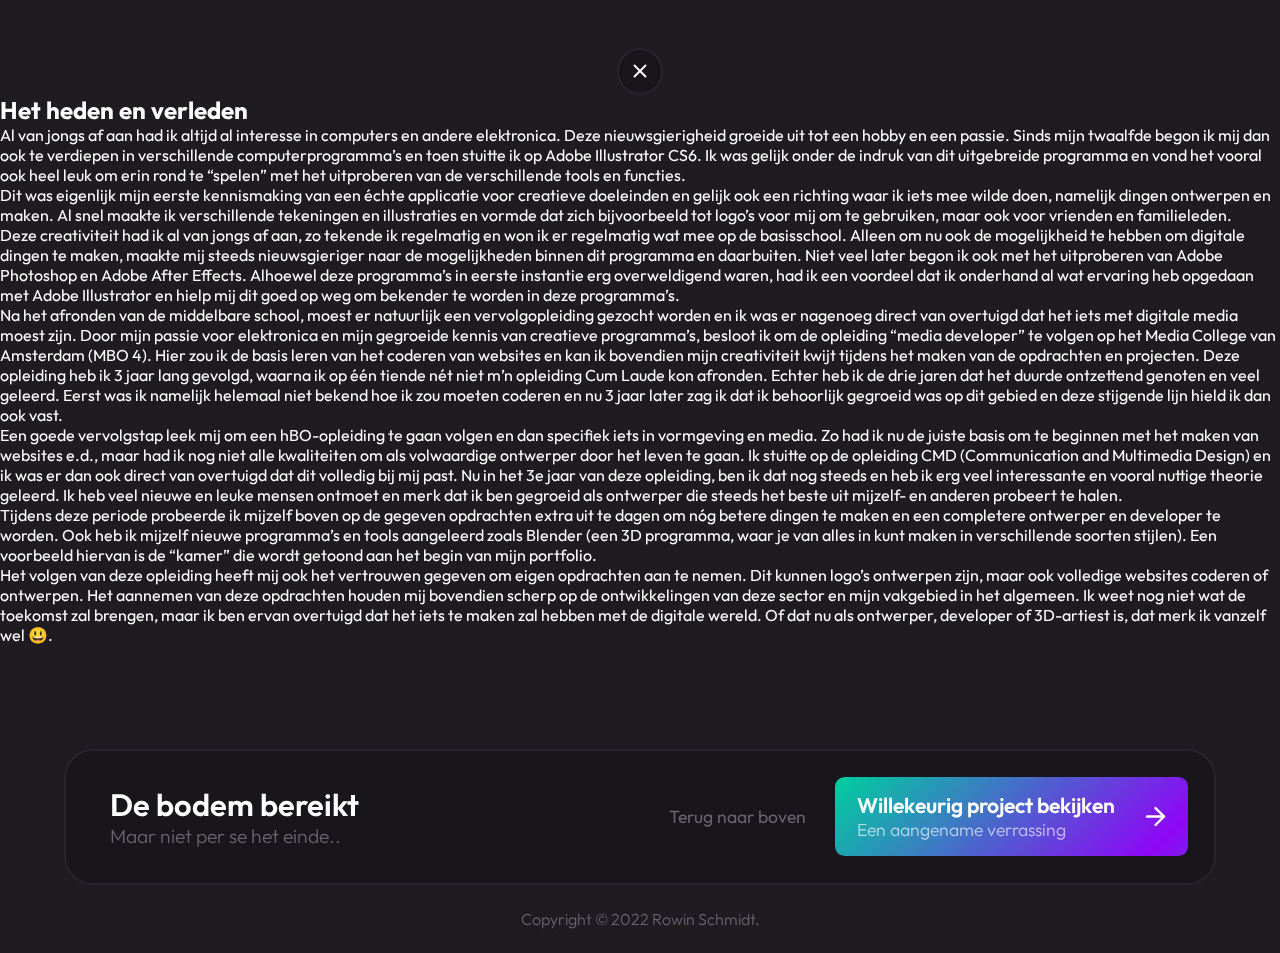
==== het-heden-en-verleden.html @ 5ae5da71 "Add files via upload" ====
<!doctype html>
<html lang="nl">
<head>
	<meta charset="UTF-8">
	<meta name="author" content="Rowin Schmidt">
	<meta name="description" content="Welkom op mijn portfolio! Ik ben Rowin Schmidt, een designer, developer en creatieve geest uit Amsterdam. Ik houd mij bezig met front-end development van websites en (web) apps, met het designen van UI / UX en met het maken van 3D animaties en renders.">
    <meta name="viewport" content="width=device-width, initial-scale=1, maximum-scale=1, user-scalable=no">
	<title>Het heden en verleden - Rowin Schmidt</title>
    <link rel="icon" type="image/png" href="assets/images/branding/Rowin-Schmidt-icon.svg">
    <link rel="preconnect" href="https://fonts.googleapis.com">
    <link rel="preconnect" href="https://fonts.gstatic.com" crossorigin>
    <link href="https://fonts.googleapis.com/css2?family=Outfit:wght@300;400;500;600;700&display=swap" rel="stylesheet">
    <link href="assets/styles/main.css" rel="stylesheet">
</head>

<body class="content-page">
    <header>
        <button>
            <span>Sluiten</span>
            <svg xmlns="http://www.w3.org/2000/svg" width="24" height="24" viewBox="0 0 24 24" fill="none" stroke="currentColor" stroke-width="2" stroke-linecap="round" stroke-linejoin="round" class="feather feather-x"><line x1="18" y1="6" x2="6" y2="18"></line><line x1="6" y1="6" x2="18" y2="18"></line></svg>
        </button>
    </header>
    
    <main class="about-me">
        <article>
            <h2>Het heden en verleden</h2>
            <p>Al van jongs af aan had ik altijd al interesse in computers en andere elektronica. Deze nieuwsgierigheid groeide uit tot een hobby en een passie. Sinds mijn twaalfde begon ik mij dan ook te verdiepen in verschillende computerprogramma’s en toen stuitte ik op Adobe Illustrator CS6. Ik was gelijk onder de indruk van dit uitgebreide programma en vond het vooral ook heel leuk om erin rond te “spelen” met het uitproberen van de verschillende tools en functies.</p>
            <p>Dit was eigenlijk mijn eerste kennismaking van een échte applicatie voor creatieve doeleinden en gelijk ook een richting waar ik iets mee wilde doen, namelijk dingen ontwerpen en maken. Al snel maakte ik verschillende tekeningen en illustraties en vormde dat zich bijvoorbeeld tot logo’s voor mij om te gebruiken, maar ook voor vrienden en familieleden.</p>
            <p>Deze creativiteit had ik al van jongs af aan, zo tekende ik regelmatig en won ik er regelmatig wat mee op de basisschool. Alleen om nu ook de mogelijkheid te hebben om digitale dingen te maken, maakte mij steeds nieuwsgieriger naar de mogelijkheden binnen dit programma en daarbuiten. Niet veel later begon ik ook met het uitproberen van Adobe Photoshop en Adobe After Effects. Alhoewel deze programma’s in eerste instantie erg overweldigend waren, had ik een voordeel dat ik onderhand al wat ervaring heb opgedaan met Adobe Illustrator en hielp mij dit goed op weg om bekender te worden in deze programma’s. </p>
            <p>Na het afronden van de middelbare school, moest er natuurlijk een vervolgopleiding gezocht worden en ik was er nagenoeg direct van overtuigd dat het iets met digitale media moest zijn. Door mijn passie voor elektronica en mijn gegroeide kennis van creatieve programma’s, besloot ik om de opleiding “media developer” te volgen op het Media College van Amsterdam (MBO 4). Hier zou ik de basis leren van het coderen van websites en kan ik bovendien mijn creativiteit kwijt tijdens het maken van de opdrachten en projecten. Deze opleiding heb ik 3 jaar lang gevolgd, waarna ik op één tiende nét niet m’n opleiding Cum Laude kon afronden. Echter heb ik de drie jaren dat het duurde ontzettend genoten en veel geleerd. Eerst was ik namelijk helemaal niet bekend hoe ik zou moeten coderen en nu 3 jaar later zag ik dat ik behoorlijk gegroeid was op dit gebied en deze stijgende lijn hield ik dan ook vast. </p>
            <p>Een goede vervolgstap leek mij om een hBO-opleiding te gaan volgen en dan specifiek iets in vormgeving en media. Zo had ik nu de juiste basis om te beginnen met het maken van websites e.d., maar had ik nog niet alle kwaliteiten om als volwaardige ontwerper door het leven te gaan. Ik stuitte op de opleiding CMD (Communication and Multimedia Design) en ik was er dan ook direct van overtuigd dat dit volledig bij mij past. Nu in het 3e jaar van deze opleiding, ben ik dat nog steeds en heb ik erg veel interessante en vooral nuttige theorie geleerd. Ik heb veel nieuwe en leuke mensen ontmoet en merk dat ik ben gegroeid als ontwerper die steeds het beste uit mijzelf- en anderen probeert te halen. </p>
            <p>Tijdens deze periode probeerde ik mijzelf boven op de gegeven opdrachten extra uit te dagen om nóg betere dingen te maken en een completere ontwerper en developer te worden. Ook heb ik mijzelf nieuwe programma’s en tools aangeleerd zoals Blender (een 3D programma, waar je van alles in kunt maken in verschillende soorten stijlen). Een voorbeeld hiervan is de “kamer” die wordt getoond aan het begin van mijn portfolio.</p>
            <p>Het volgen van deze opleiding heeft mij ook het vertrouwen gegeven om eigen opdrachten aan te nemen. Dit kunnen logo’s ontwerpen zijn, maar ook volledige websites coderen of ontwerpen. Het aannemen van deze opdrachten houden mij bovendien scherp op de ontwikkelingen van deze sector en mijn vakgebied in het algemeen. Ik weet nog niet wat de toekomst zal brengen, maar ik ben ervan overtuigd dat het iets te maken zal hebben met de digitale wereld. Of dat nu als ontwerper, developer of 3D-artiest is, dat merk ik vanzelf wel 😃.</p>
        </article>
    </main>
    
    <footer>
        <ul>
            <li>
                <h2>De bodem bereikt</h2>
                <p>Maar niet per se het einde..</p>
            </li>
            <li>
                <button>Terug naar boven</button>
            </li>
            <li>
                <a href="#">
                    <ul>
                        <li>
                            <strong>Willekeurig project bekijken</strong>
                            <span>Een aangename verrassing</span>
                        </li>
                        <li>
                            <svg viewBox="0 0 24 24" fill="none" stroke="currentColor" stroke-width="2" stroke-linecap="round" stroke-linejoin="round"><line x1="5" y1="12" x2="19" y2="12"></line> <polyline points="12 5 19 12 12 19"></polyline></svg>
                        </li>
                    </ul>
                </a>
            </li>
        </ul>
        <p>Copyright © 2022 Rowin Schmidt.</p>
    </footer>

    <script src="assets/scripts/main.js"></script>
</body>
</html>
---- assets/styles/main.css ----
/* VARIABLES -------------------------------- */
/* VARIABLES -------------------------------- */
:root {
    /* --font-headings: 'Qatar2022', sans-serif; */
    --font-outfit: 'Outfit', sans-serif;

    --wrapper-width: 1200px;

    --color-white: #FFFFFF;
    --color-black: #000000;

    --color-dark: #0b0b0b;
    --color-darkish: #1E1C21;
    --color-darkish-accent: #382E46;
    --color-darkish-highlight: #27242c;
    --color-darkish-lighter: #68636f;
    --color-darkish-darker: #18151b;

    --color-red: #eb2328;
    --color-purple: #9974d0;
    --color-blue: #34a9e8;

    --color-gradient-primary: #00cf9e;
    --color-gradient-secondary: #8e07f5;

    --color-whatsapp: #25d366;
    --color-linkedin: #0077b5;
    --color-github: #6e5494;

    --color-illustrator: #330000;
    --color-xd: #470137;
    --color-photoshop: #001e36;

}




/* FONTS -------------------------------- */
/* FONTS -------------------------------- */
/* @font-face {
    font-family: 'Qatar2022';
    src: url('../fonts/qatar2022/Qatar2022-Bold.woff2') format('woff2'),
        url('../fonts/qatar2022/Qatar2022-Bold.woff') format('woff');
    font-weight: 600;
    font-style: normal;
    font-display: swap;
}
@font-face {
    font-family: 'Qatar2022';
    src: url('../fonts/qatar2022/Qatar2022-Heavy.woff2') format('woff2'),
        url('../fonts/qatar2022/Qatar2022-Heavy.woff') format('woff');
    font-weight: 900;
    font-style: normal;
    font-display: swap;
} */



/* RESET -------------------------------- */
/* RESET -------------------------------- */
*, *::after, *::before {
  box-sizing: border-box;  
  outline: none;
  appearance: none;
  margin: 0;
  padding: 0;
}



/* GLOBAL -------------------------------- */
/* GLOBAL -------------------------------- */
html {
    height: 100%;
}
body {
    background-color: var(--color-darkish);
    /* background-color: var(--color-dark); */
    color: var(--color-white);
    font-family: var(--font-outfit);
    font-size: 16px;
    overflow: hidden;
}
body.loaded {
    overflow: auto;
}
body.no-scrollbar {
    -ms-overflow-style: none;
    scrollbar-width: none;
}
body.no-scrollbar::-webkit-scrollbar {
    display: none;
}


button {
    font-family: var(--font-outfit);
    font-size: 1em;
}



/* LANDING RENDER -------------------------------- */
/* LANDING RENDER -------------------------------- */
section.landing-render {
    height: 350vh;
    height: 3500px;
}
section.landing-render canvas {
    position: fixed;
    left: 50%;
    top: 50%;
    transform: translate(-50%, -50%);
    height: 100%;
    width: 100%;
    object-fit: cover;
    transition: 450ms;
}
section.landing-render.hidden canvas,
section.landing-render.hidden strong {
    opacity: 0;
    visibility: hidden;
}
section.landing-render strong {
    position: fixed;
    left: 50%;
    bottom: 2em;
    padding: 0.45em 1em;
    background-color: rgb(0 0 0 / 0.075);
    border: 2px solid rgb(255 255 255 / 0.1);
    border-radius: 2em;
    color: var(--color-white);
    backdrop-filter: blur(1em) saturate(150%);
    -webkit-backdrop-filter: blur(1em) saturate(150%);
    font-size: 1.1em;
    font-weight: 400;
    text-decoration: none;
    transform: translateX(-50%);
    transition: 250ms;
}



/* LOADING OVERLAY -------------------------------- */
/* LOADING OVERLAY -------------------------------- */
section.loading-overlay {
    /* display: none !important; */
    position: fixed;
    left: 0;
    top: 0;
    height: 100%;
    width: 100%;
    display: grid;
    place-items: center;   
    background-color: var(--color-darkish-darker);
    opacity: 1;
    visibility: visible;
    transition: 1s 250ms;
    z-index: 1000;
}
section.loading-overlay svg {
    position: absolute;
    /* height: 22.7%; */
    height: 21%;
    fill: none;
    stroke-dasharray: 250;
    stroke-width: 6px;
    stroke-linecap: round;
    overflow: visible;
    animation: loading-overlay-logo 20s infinite linear;
    transition: 450ms;
}
section.loading-overlay svg path:first-of-type {
    stroke: var(--color-gradient-secondary);
}
section.loading-overlay svg path:last-of-type {
    stroke: var(--color-gradient-primary);
}
section.loading-overlay h1 {
    position: absolute;
    bottom: 2em;
    color: rgb(255 255 255 / 0.1);
    font-size: 1.5em;
    font-weight: 500;
    text-transform: uppercase;
    letter-spacing: 0.25em;
    transition: 250ms;
}
body.loaded section.loading-overlay {
    opacity: 0;
    visibility: hidden;
}
body.loaded section.loading-overlay svg {
    opacity: 0;
}
body.loaded-fully section.loading-overlay svg {
    animation-play-state: paused;
}
body.loaded section.loading-overlay h1 {
    opacity: 0;
}



/* HEADER -------------------------------- */
/* HEADER -------------------------------- */
header {
    position: sticky;
    display: flex;
    flex-direction: row;
    justify-content: space-between;
    align-items: center;
    width: 100%;
    margin-top: 3em;
    padding: 0 3.5em;
    top: 2em;
    z-index: 999;
}
header::after {
    content: '';
    position: absolute;
    left: 0;
    top: -2em;
    height: 15em;
    width: 100%;
    backdrop-filter: blur(1em);
    -webkit-backdrop-filter: blur(1em);
	-webkit-mask-image: linear-gradient(black 0%, black 25%, rgb(0 0 0 / 0.9) 40%, transparent 100%);
    z-index: -1;
    pointer-events: none;
}
header > nav {
    position: relative;
    background-color: rgb(0 0 0 / 0.25);
    border-radius: 2.5em;
    backdrop-filter: blur(1em);
    -webkit-backdrop-filter: blur(1em);
}
header > nav ul {
    position: relative;
    display: flex;
    flex-direction: row;
    justify-content: center;
    align-items: center;
    list-style: none;
    width: fit-content;
    padding: 0.3em;
    z-index: 2;
}
header > nav ul li button.active {
    color: var(--color-white);
} 
header > nav ul li button {
    padding: 0.4em 1em;
    background-color: transparent;
    color: rgb(255 255 255 / 0.5);
    border: none;
    border-radius: 2em;
    cursor: pointer;
    transition: 350ms color;
}
header > nav ul li button:hover {
    color: var(--color-white);
}
header > nav div {
    position: absolute;
    left: 0;
    top: 50%;
    height: calc(100% - 0.6em);
    width: 0;
    background-color: rgb(255 255 255 / 0.1);
    background-color: var(--color-darkish-highlight);
    border-radius: 2em;
    transform: translateY(-50%);
    transition: 450ms;
}
header > div {
    flex: 1;
}
header > div:last-of-type {
    text-align: right;
}
header > div a {
    text-decoration: none;
    color: var(--color-white);
    transition: 350ms opacity;
}
header > div a:hover {
    opacity: 0.5;
}
header > div svg {
    height: 4.5em;
    fill: rgb(0 0 0 / 0.5);
}

body.content-page header {
    position: relative;
    justify-content: center;
    top: 0;
}
body.content-page header::after {
    display: none;
}
body.content-page header > button {
    position: relative;
    display: inline-flex;
    flex-direction: row;
    justify-content: center;
    align-items: center;
    padding: 0.65em;
    aspect-ratio: 1 / 1;
    background-color: transparent;
    border: none;
    color: var(--color-white);
    border-radius: 2em;
    font-size: 1.1em;
    cursor: pointer;
}
body.content-page header > button::after {
    content: '';
    position: absolute;
    left: 0;
    top: 0;
    right: 0;
    bottom: 0;
    border-radius: inherit;
    background-color: var(--color-darkish-darker);
    backdrop-filter: blur(1em) saturate(150%);
    -webkit-backdrop-filter: blur(1em) saturate(150%);
    border: 2px solid var(--color-darkish-highlight);
    z-index: 0;
    transition: 250ms ease;
}
body.content-page header > button:hover::after {
    border: 2px solid var(--color-white);
    background-color: rgb(255 255 255 / 0.025);
    transform: scale(1.15)
}
body.content-page header > button span {
    display: none;
}
body.content-page header > button svg {
    height: 1.25em;
    transition: 250ms ease;
    z-index: 1;
}



/* DASHBOARD -------------------------------- */
/* DASHBOARD -------------------------------- */
main section.dashboard {
    /* margin-top: 350vh; */
    margin-top: 3em;
}
main section.dashboard > ul {
    list-style: none;
    display: grid;
    /* grid-template-columns: repeat(auto-fill, minmax(20%, 1fr));
    grid-auto-rows: 4rem; */
    /* grid-template-areas: 
    "a a b b"
    "a a c d
    "e f f g"; */
    grid-template-columns: repeat(4, 1fr);
    /* grid-template-rows: repeat(auto-fill, 1fr); */
    grid-gap: 1em;
    grid-auto-flow: row dense;
    margin: 0 auto;
    width: 90%;
    max-width: var(--wrapper-width);
}
main section.dashboard > ul.grid-items-about > li:not(.grid-item-about),
main section.dashboard > ul.grid-items-project > li:not(.grid-item-project),
main section.dashboard > ul.grid-items-extra > li:not(.grid-item-extra) {
    opacity: 0.35;
    filter: blur(0.25em);
    pointer-events: none;
}
main section.dashboard > ul > li {
    padding: 2.2em 2.5em;
    /* background-color: rgb(0 0 0 / 0.2); */
    background-color: var(--color-darkish-darker);
    border: 2px solid var(--color-darkish-highlight);
    border-radius: 1.65em;
    font-size: 1.1em;
    font-weight: 300;
    overflow: hidden;
    transition: 350ms ease;
}
/* main section.dashboard > ul > li.grid-item-2x1 {
    grid-column: span 2;
    grid-row: span 1;
    aspect-ratio: 2 / 1;
    height: calc((1200px / 4) - 12px);
} */
main section.dashboard > ul > li.grid-item-1x1 {
    /* aspect-ratio: 1 / 1;
    grid-column: span 1; */
    aspect-ratio: 1;
}
main section.dashboard > ul > li.grid-item-project {
    position: relative;
    display: flex;
    flex-direction: column;
    justify-content: flex-end;
    padding: 1.5em;
}
main section.dashboard > ul > li.grid-item-project.large-background-image > img,
main section.dashboard > ul > li.grid-item-project.large-contain-background-image > img {
    position: absolute;
    left: 0;
    top: 0;
    height: 100%;
    width: 100%;
    object-fit: cover;
    z-index: 0;
}
main section.dashboard > ul > li.grid-item-project.large-contain-background-image > img {
    object-fit: contain;
}
main section.dashboard > ul > li.grid-item-project.large-background-image > a,
main section.dashboard > ul > li.grid-item-project.large-contain-background-image > a {
    background-color: rgb(0 0 0 / 0.15);
    border: 2px solid rgb(255 255 255 / 0.2);
    z-index: 1;
}
main section.dashboard > ul > li p {
    color: rgb(255 255 255 / 0.8);
}

main section.dashboard > ul > li:nth-of-type(1) {
    grid-column: span 2;
    display: flex;
    flex-direction: row;
    gap: 2em;
}
main section.dashboard > ul > li:nth-of-type(1) div {
    display: flex;
    flex-direction: column;
    justify-content: space-between;
}
main section.dashboard > ul > li:nth-of-type(1) div img {
    height: 7em;
    aspect-ratio: 1 / 1;
    object-fit: cover;
    border-radius: 0.75em;
}
main section.dashboard > ul > li:nth-of-type(1) div h2 {
    font-size: 1em;
    font-weight: 300;
    color: var(--color-darkish-lighter);
}
main section.dashboard > ul > li:nth-of-type(1) p {
    align-self: flex-end;
    line-height: 1.3em;
}
main section.dashboard > ul > li:nth-of-type(1) strong {
    /* display: inline-block;
    margin-bottom: -1em; */
    font-size: 2em;
    font-weight: 600;
    color: var(--color-red);
    background: -webkit-linear-gradient(-45deg, var(--color-gradient-primary), var(--color-gradient-secondary));
    -webkit-background-clip: text;
    -webkit-text-fill-color: transparent;
}

main section.dashboard > ul > li:nth-of-type(2) {
    padding: 0;
}
main section.dashboard > ul > li:nth-of-type(2) > div {
    height: 100%;
    width: 100%;
}
main section.dashboard > ul > li:nth-of-type(2) > div .gmnoprint, 
main section.dashboard > ul > li:nth-of-type(2) > div .gm-svpc,
main section.dashboard > ul > li:nth-of-type(2) > div .gm-fullscreen-control,
main section.dashboard > ul > li:nth-of-type(2) > div div > a > div > img {
    display: none;
}

main section.dashboard > ul > li:nth-of-type(3) {
    grid-row: span 2;
}

main section.dashboard > ul > li:nth-of-type(4) {
    position: relative;
    display: flex;
    flex-direction: column;
    justify-content: space-between;
    padding: 2em 2.5em;
}
main section.dashboard > ul > li:nth-of-type(4) div {
    position: absolute;
    left: 0;
    top: 0;
    height: 100%;
    width: 100%;
    background-image: url("https://i.scdn.co/image/ab67616d0000b273361306691aa9a1a0c8141fa9");
    background-size: cover;
    background-position: center;
    filter: blur(1em);
}
main section.dashboard > ul > li:nth-of-type(4) div:after {
    content: '';
    position: absolute;
    left: 0;
    top: 0;
    height: 100%;
    width: 100%;
    background-color: rgb(0 0 0 / 0.35);
}
main section.dashboard > ul > li:nth-of-type(4) > strong {
    position: relative;
    font-size: 0.9em;
    font-weight: 400;
    color: rgb(255 255 255 / 0.4);
    z-index: 1;
}
main section.dashboard > ul > li:nth-of-type(4) a {
    width: fit-content;
    text-decoration: none;
    cursor: pointer;
    color: var(--color-white);
    transition: 350ms;
}
main section.dashboard > ul > li:nth-of-type(4) a:hover {
    opacity: 0.65;
}
main section.dashboard > ul > li:nth-of-type(4) a img {
    position: relative;
    margin-bottom: 0.6em;
    height: 5em;
    aspect-ratio: 1 / 1;
    object-fit: cover;
    border-radius: 0.5em;
    box-shadow: 0 0em 1em rgb(0 0 0 / 0.25);
    z-index: 1;
}
main section.dashboard > ul > li:nth-of-type(4) a h4 {
    display: none;
    position: relative;
    font-size: 0.75em;
    font-weight: 500;
    z-index: 1;
}
main section.dashboard > ul > li:nth-of-type(4) a h3 {
    position: relative;
    font-size: 1.15em;
    font-weight: 600;
    z-index: 1;
}
main section.dashboard > ul > li:nth-of-type(4) a strong {
    position: relative;
    font-size: 0.85em;
    font-weight: 300;
    color: rgb(255 255 255 / 0.65);
    z-index: 1;
}
main section.dashboard > ul > li:nth-of-type(4) a strong::after {
    content: ',';
    margin-right: 0.3em;
}
main section.dashboard > ul > li:nth-of-type(4) a strong:last-of-type::after {
    display: none;
}
main section.dashboard > ul > li:nth-of-type(4).spotify-web-api-active .spotify-placeholder {
    display: none;
}

main section.dashboard > ul > li:nth-of-type(5) {
    padding: 2em;
}
main section.dashboard > ul > li:nth-of-type(5) > ul {
    list-style: none;
    display: grid;
    grid-template-columns: 1fr 1fr;
    grid-template-rows: 1fr 1fr;
    gap: 1.25em;
}  
main section.dashboard > ul > li:nth-of-type(5) > ul > li {
    position: relative;
    aspect-ratio: 1 / 1;
    border-radius: 0.5em;
}
main section.dashboard > ul > li:nth-of-type(5) > ul > li::after {
    content: '';
    position: absolute;
    left: 0;
    top: 0;
    right: 0;
    bottom: 0;
    border-radius: inherit;
    z-index: 0;
    transition: 350ms ease;
}
main section.dashboard > ul > li:nth-of-type(5) > ul > li:hover::after {
    transform: scale(1.1);
}
main section.dashboard > ul > li:nth-of-type(5) > ul > li:nth-of-type(1),
main section.dashboard > ul > li:nth-of-type(5) > ul > li:nth-of-type(1)::after {
    background-color: var(--color-whatsapp);
}
main section.dashboard > ul > li:nth-of-type(5) > ul > li:nth-of-type(2),
main section.dashboard > ul > li:nth-of-type(5) > ul > li:nth-of-type(2)::after {
    background-color: var(--color-linkedin);
}
main section.dashboard > ul > li:nth-of-type(5) > ul > li:nth-of-type(3),
main section.dashboard > ul > li:nth-of-type(5) > ul > li:nth-of-type(3)::after {
    background-color: var(--color-github);
}
main section.dashboard > ul > li:nth-of-type(5) > ul > li:nth-of-type(4),
main section.dashboard > ul > li:nth-of-type(5) > ul > li:nth-of-type(4)::after {
    background-color: var(--color-darkish-highlight);
}
main section.dashboard > ul > li:nth-of-type(5) > ul > li a {
    position: relative;
    display: grid;
    place-items: center;
    height: 100%;
    width: 100%;
    text-decoration: none;
    overflow: hidden;
    z-index: 1;
}
main section.dashboard > ul > li:nth-of-type(5) > ul > li a svg {
    height: 45%;
    transition: 350ms ease;
}
main section.dashboard > ul > li:nth-of-type(5) > ul > li:hover a svg {
    transform: scale(0.8) translateY(-37.5%);
}
main section.dashboard > ul > li:nth-of-type(5) > ul > li a strong {
    position: absolute;
    left: 50%;
    bottom: 0.8em;
    font-size: 0.85em;
    font-weight: 400;
    color: var(--color-white);
    transform: translate(-50%, 65%) scale(0.75);
    opacity: 0;
    transition: 350ms ease;
}
main section.dashboard > ul > li:nth-of-type(5) > ul > li:hover a strong {
    transform: translate(-50%, 0) scale(1);
    opacity: 1;
}

main section.dashboard > ul > li:nth-of-type(6) {
    grid-row: span 2;
}

main section.dashboard > ul > li:nth-of-type(7) {
    grid-column: span 2;
    position: relative;
    display: flex;
    flex-direction: column;
    overflow: hidden;
}
main section.dashboard > ul > li:nth-of-type(7)::before {
    content: '';
    position: absolute;
    left: 0;
    top: 50%;
    height: 80%;
    width: 2.5em;
    background-image: linear-gradient(90deg, var(--color-darkish-darker) 10%, rgb(24 21 27 / 0) 90%);
    transform: translateY(-50%);
    pointer-events: none;
    z-index: 3;
}
main section.dashboard > ul > li:nth-of-type(7)::after {
    content: '';
    position: absolute;
    right: 0;
    top: 50%;
    height: 80%;
    width: 2.5em;
    background-image: linear-gradient(-90deg, var(--color-darkish-darker) 10%, rgb(24 21 27 / 0) 90%);
    transform: translateY(-50%);
    pointer-events: none;
    z-index: 3;
}
main section.dashboard > ul > li:nth-of-type(7) p:last-of-type {
    margin-top: 0.75em;
    color: var(--color-darkish-lighter);
}
main section.dashboard > ul > li:nth-of-type(7) > ul {
    list-style: none;
    flex: 1;
    display: flex;
    flex-direction: row;
    align-items: flex-end;
    gap: 0.85em;
    margin-left: -2.5em;
    padding-left: 2.5em;
    width: calc(100% + 5em);
    overflow-x: auto;
    white-space: nowrap;
    -ms-overflow-style: none;
    scrollbar-width: none;
}
main section.dashboard > ul > li:nth-of-type(7) > ul::-webkit-scrollbar {
    display: none;
}
main section.dashboard > ul > li:nth-of-type(7) > ul > li {
    display: grid;
    position: relative;
    place-items: center;
    padding: 0.4em;
    height: 4.75em;
    aspect-ratio: 1 / 1;
    background-color: var(--color-darkish-highlight);
    border: 2px solid rgb(255 255 255 / 0.05);
    border-radius: 0.5em;
    white-space: initial;
    text-align: center;
}
main section.dashboard > ul > li:nth-of-type(7) > ul > li:nth-of-type(1) {
    background-color: var(--color-illustrator);
    border: 2px solid rgb(255 255 255 / 0.1);
}
main section.dashboard > ul > li:nth-of-type(7) > ul > li:nth-of-type(2) {
    background-color: var(--color-xd);
    border: 2px solid rgb(255 255 255 / 0.1);
}
main section.dashboard > ul > li:nth-of-type(7) > ul > li:nth-of-type(3) {
    background-color: var(--color-photoshop);
    border: 2px solid rgb(255 255 255 / 0.1);
}
main section.dashboard > ul > li:nth-of-type(7) > ul > li:nth-of-type(4),
main section.dashboard > ul > li:nth-of-type(7) > ul > li:nth-of-type(8),
main section.dashboard > ul > li:nth-of-type(7) > ul > li:nth-of-type(9) {
    background-color: var(--color-darkish);
    border: 2px solid rgb(255 255 255 / 0.055);
}
main section.dashboard > ul > li:nth-of-type(7) > ul > li:last-of-type {
    margin-left: -0.85em;
    width: 2.5em;
    visibility: hidden;
}
main section.dashboard > ul > li:nth-of-type(7) > ul > li figure {
    position: absolute;
    display: grid;
    place-items: center;
    height: 100%;
    aspect-ratio: 1 / 1;
    z-index: 1;
    overflow: hidden;
}
main section.dashboard > ul > li:nth-of-type(7) > ul > li figure img {
    height: 100%;
    aspect-ratio: 1 / 1;
    object-fit: contain;
    transition: 650ms ease;
}
main section.dashboard > ul > li:nth-of-type(7) > ul > li:hover figure img {
    filter: blur(1em);
}
main section.dashboard > ul > li:nth-of-type(7) > ul > li:nth-of-type(n+4) figure img {
    height: 60%;
}
main section.dashboard > ul > li:nth-of-type(7) > ul > li strong {
    font-size: 0.8em;
    font-weight: 400;
    opacity: 0;
    z-index: 2;
    pointer-events: none;
    transform: scale(0.75);
    transition: 350ms ease;
}
main section.dashboard > ul > li:nth-of-type(7) > ul > li:hover strong {
    opacity: 1;
    transform: scale(1);
}

main section.dashboard > ul > li:nth-of-type(8) {
    /* background-color: red; */
}
main section.dashboard > ul > li:nth-of-type(8) > time {
    font-size: 0.85em;
    font-weight: 500;
    text-transform: uppercase;
    color: var(--color-red);
}
main section.dashboard > ul > li:nth-of-type(8) > h3 {
    font-size: 2.75em;
    font-weight: 300;
    margin-top: -0.1em;
    margin-bottom: 0.25em;
}
main section.dashboard > ul > li:nth-of-type(8) > span {
    font-size: 0.85em;
    font-weight: 500;
    text-transform: uppercase;
    color: var(--color-darkish-lighter);
}
main section.dashboard > ul > li:nth-of-type(8) > ol {
    list-style: none;
    display: flex;
    flex-direction: column;
    gap: 0.5em;
    margin-top: 0.45em;
}
main section.dashboard > ul > li:nth-of-type(8) > ol > li {
    position: relative;
    margin-left: 0.65em;
    padding: 0.15em 0.45em 0.25em 0.45em;
    background-color: rgb(110 84 148 / 0.075);
    border-radius: 0.25em;
}
main section.dashboard > ul > li:nth-of-type(8) > ol > li::before {
    content: '';
    position: absolute;
    left: -0.65em;
    top: 0;
    height: 100%;
    width: 0.35em;
    background-color: var(--color-purple);
    border-radius: 0.2em;
}
main section.dashboard > ul > li:nth-of-type(8) > ol > li:last-of-type {
    padding: 0.1em 0.45em;
    background-color: transparent;
}
main section.dashboard > ul > li:nth-of-type(8) > ol > li:last-of-type::before {
    background-color: var(--color-blue);
}
main section.dashboard > ul > li:nth-of-type(8) > ol > li h4 {
    font-size: 1em;
    font-weight: 500;
    color: var(--color-purple);
}
main section.dashboard > ul > li:nth-of-type(8) > ol > li time {
    display: block;
    font-size: 0.85em;
    font-weight: 300;
    color: var(--color-purple);
}
main section.dashboard > ul > li:nth-of-type(8) > ol > li h5 {
    font-size: 0.85em;
    font-weight: 300;
    color: var(--color-darkish-lighter);
}

main section.dashboard > ul > li:nth-of-type(9) {
    grid-row: span 2;
}

main section.dashboard > ul > li:nth-of-type(10) {
    display: flex;
    flex-direction: column;
    justify-content: space-between;
    padding: 1.65em 2.5em 1.5em 2.5em;
    /* padding: 1.5em 1.75em; */
}
main section.dashboard > ul > li:nth-of-type(10) h2 {
    font-size: 1.45em;
    font-weight: 600;
    line-height: 1.2em;
    color: var(--color-red);
    background: -webkit-linear-gradient(-45deg, var(--color-gradient-primary), var(--color-gradient-secondary));
    -webkit-background-clip: text;
    -webkit-text-fill-color: transparent;
}
main section.dashboard > ul > li:nth-of-type(10) p {
    margin-top: 0.65em;
}
main section.dashboard > ul > li:nth-of-type(10) a {
    /* align-self: flex-start; */
    margin-left: -1em;
}

main section.dashboard > ul > li:nth-of-type(11) {
    grid-column: span 2;
}

main section.dashboard > ul > li:nth-of-type(12) {
    grid-column: span 2;
}

main section.dashboard > ul > li:nth-of-type(13) {
    /* grid-column: span 2; */
}

/* GRID ITEM PROJECT */
main section.dashboard > ul > li:not(:nth-of-type(4)) > a {
    display: inline-flex;
    flex-direction: row;
    justify-content: space-between;
    align-items: center;
    gap: 0.5em;
    padding: 0.45em 0.8em 0.45em 1em;
    width: fit-content;
    color: var(--color-white);
    border: 2px solid var(--color-darkish-highlight);
    border-radius: 2em;
    backdrop-filter: blur(1em) saturate(150%);
    -webkit-backdrop-filter: blur(1em) saturate(150%);
    font-weight: 400;
    text-decoration: none;
    transition: 250ms ease;
}
main section.dashboard > ul > li:not(:nth-of-type(4)):hover > a {
    padding: 0.45em 1em;
    background-color: rgb(255 255 255 / 0.025);
}
main section.dashboard > ul > li:not(:nth-of-type(4)) > a:hover {
    border: 2px solid var(--color-white);
    background-color: rgb(255 255 255 / 0.05);
}
main section.dashboard > ul > li:not(:nth-of-type(4)) > a svg {
    height: 1.25em;
    transition: 250ms ease;
}
main section.dashboard > ul > li:not(:nth-of-type(4)):hover > a svg {
    transform: translateX(0.25em);
}


/* CONTENT PAGE -------------------------------- */
/* CONTENT PAGE -------------------------------- */
body.content-page main,
body.content-page footer {
    transition: 650ms ease;
}
body.content-page main.less-visible,
body.content-page footer.less-visible  {
    transform: translateY(1em);
    opacity: 0.5;
    filter: blur(0.15em);
    pointer-events: none;
}

/* PROJECT DETAILS ---------- */
main.project-details {
    margin-top: 5em;
    font-size: 1.1em;
    font-weight: 300;
    color: rgb(255 255 255 / 0.8);
}
main section.project-details-info {
    display: flex;
    flex-direction: row;
    justify-content: space-between;
    align-items: flex-start;
    gap: 2.65em;
    margin: 0 auto;
    width: 90%;
    max-width: var(--wrapper-width);
}
main section.project-details-info > section {
    flex: 1;
}
main section.project-details-info > section:first-of-type h2 {
    margin-bottom: 0.25em;
    font-size: 2.25em;
    font-weight: 600;
    color: var(--color-white);
}
main section.project-details-info > section:first-of-type h3 {
    font-size: 1.45em;
    font-weight: 500;
    color: var(--color-white);
}
main section.project-details-info > section:first-of-type strong {
    display: block;
    margin-top: 2.5em;
    font-size: 1.1em;
    font-weight: 500;
    color: var(--color-darkish-lighter);
}
main section.project-details-info > section:first-of-type strong a {
    position: relative;
    background: -webkit-linear-gradient(-45deg, var(--color-gradient-primary), var(--color-gradient-secondary), var(--color-gradient-primary));
    background-size: 200%;
    background-position: top left;
    -webkit-background-clip: text;
    -webkit-text-fill-color: transparent;
    text-decoration: none;
    transition: 850ms ease;
}
main section.project-details-info > section:first-of-type strong a::after {
    content: '';
    position: absolute;
    left: 0;
    bottom: 0.05em;
    width: 100%;
    background-image: linear-gradient(90deg, var(--color-gradient-primary) 0%, var(--color-gradient-secondary) 50%, var(--color-gradient-primary) 100%);
    background-size: 200%;
    background-position: center left;
    border-radius: 0.1em;
    height: 0.1em;
    transition: 850ms ease;
}
main section.project-details-info > section:first-of-type strong a:hover {
    background-position: bottom right;
}
main section.project-details-info > section:first-of-type strong a:hover::after {
    background-position: center right;
}
main section.project-details-info > section:first-of-type ul {
    list-style: none;
    display: flex;
    flex-direction: row;
    gap: 0.55em;
    margin-top: 1.25em;
}
main section.project-details-info > section:first-of-type ul li > a {
    display: inline-flex;
    flex-direction: row;
    justify-content: space-between;
    align-items: center;
    gap: 0.5em;
    padding: 0.45em 0.8em 0.45em 1em;
    width: fit-content;
    background-color: var(--color-darkish-darker);
    color: var(--color-white);
    border: 2px solid var(--color-darkish-highlight);
    border-radius: 2em;
    font-weight: 400;
    text-decoration: none;
    transition: 250ms ease;
}
main section.project-details-info > section:first-of-type ul li > a:hover {
    padding: 0.45em 1em;
    border: 2px solid var(--color-white);
    background-color: rgb(255 255 255 / 0.05);
}
main section.project-details-info > section:first-of-type ul li > a svg {
    height: 1.25em;
    transition: 250ms ease;
}
main section.project-details-info > section:first-of-type ul li > a:hover svg {
    transform: translateX(0.25em);
}
main section.project-details-info > section:first-of-type p {
    margin-top: 0.35em;
    color: var(--color-darkish-lighter);
}
main section.project-details-info > section:first-of-type > span {
    display: block;
    margin-top: 1em;
    color: var(--color-darkish-lighter);
}
main section.project-details-info > section:last-of-type p {
    line-height: 1.45em;
    margin-bottom: 1em;
}
main section.project-details-info > section:last-of-type p:last-of-type {
    margin-bottom: 0;
}
main section.project-details-info > section:last-of-type p a {
    position: relative;
    background: -webkit-linear-gradient(-45deg, var(--color-gradient-primary), var(--color-gradient-secondary), var(--color-gradient-primary));
    background-size: 200%;
    background-position: top left;
    -webkit-background-clip: text;
    -webkit-text-fill-color: transparent;
    text-decoration: none;
    font-weight: 400;
    transition: 850ms ease;
}
main section.project-details-info > section:last-of-type p a::after {
    content: '';
    position: absolute;
    left: 0;
    bottom: 0;
    width: 100%;
    background-image: linear-gradient(90deg, var(--color-gradient-primary) 0%, var(--color-gradient-secondary) 50%, var(--color-gradient-primary) 100%);
    background-size: 200%;
    background-position: center left;
    border-radius: 0.1em;
    height: 0.1em;
    transition: 850ms ease;
}
main section.project-details-info > section:last-of-type p a:hover {
    background-position: bottom right;
}
main section.project-details-info > section:last-of-type p a:hover::after {
    background-position: center right;
}
main section.project-details-grid {
    margin: 4em auto 0em auto;
    width: 90%;
    max-width: var(--wrapper-width);
}
main section.project-details-grid ul {
    list-style: none;
    display: grid;
    grid-template-columns: repeat(4, 1fr);
    grid-gap: 1em;
    grid-auto-flow: row dense;
}
main section.project-details-grid ul li {
    background-color: var(--color-darkish-darker);
    border: 2px solid var(--color-darkish-highlight);
    border-radius: 1.65em;
    overflow: hidden;
}
/* GRID LAYOUT 1 (6 ITEMS) */
main section.project-details-grid.grid-layout-1 ul li:nth-of-type(1),
main section.project-details-grid.grid-layout-1 ul li:nth-of-type(2),
main section.project-details-grid.grid-layout-1 ul li:nth-of-type(5),
main section.project-details-grid.grid-layout-1 ul li:nth-of-type(6) {
    aspect-ratio: 1;
}   
main section.project-details-grid.grid-layout-1 ul li:nth-of-type(3),
main section.project-details-grid.grid-layout-1 ul li:nth-of-type(4) {
    grid-row: span 2;
}
/* GRID LAYOUT 2 (5 ITEMS)*/
main section.project-details-grid.grid-layout-2 ul li:nth-of-type(1) {
    grid-row: span 2;
}
main section.project-details-grid.grid-layout-2 ul li:nth-of-type(2),
main section.project-details-grid.grid-layout-2 ul li:nth-of-type(5) {
    aspect-ratio: 1;
}
main section.project-details-grid.grid-layout-2 ul li:nth-of-type(3),
main section.project-details-grid.grid-layout-2 ul li:nth-of-type(4) {
    grid-column: span 2;
}
/* GRID LAYOUT 3 (5 ITEMS) */
main section.project-details-grid.grid-layout-3 ul li:nth-of-type(1),
main section.project-details-grid.grid-layout-3 ul li:nth-of-type(5) {
    aspect-ratio: 1;
}   
main section.project-details-grid.grid-layout-3 ul li:nth-of-type(2),
main section.project-details-grid.grid-layout-3 ul li:nth-of-type(3),
main section.project-details-grid.grid-layout-3 ul li:nth-of-type(4) {
    grid-row: span 2;
}
/* GRID LAYOUT 4 (5 ITEMS)*/
main section.project-details-grid.grid-layout-4 ul li:nth-of-type(1) {
    grid-row: span 2;
}
main section.project-details-grid.grid-layout-4 ul li:nth-of-type(3),
main section.project-details-grid.grid-layout-4 ul li:nth-of-type(4) {
    aspect-ratio: 1;
}
main section.project-details-grid.grid-layout-4 ul li:nth-of-type(2),
main section.project-details-grid.grid-layout-4 ul li:nth-of-type(5) {
    grid-column: span 2;
}
/* GRID LAYOUT 5 (5 ITEMS)*/
main section.project-details-grid.grid-layout-5 ul li:nth-of-type(1) {
    grid-row: span 2;
}
main section.project-details-grid.grid-layout-5 ul li:nth-of-type(3),
main section.project-details-grid.grid-layout-5 ul li:nth-of-type(5) {
    aspect-ratio: 1;
}
main section.project-details-grid.grid-layout-5 ul li:nth-of-type(2),
main section.project-details-grid.grid-layout-5 ul li:nth-of-type(4) {
    grid-column: span 2;
}
/* GRID LAYOUT 6 (5 ITEMS)*/
main section.project-details-grid.grid-layout-6 ul li:nth-of-type(1) {
    grid-row: span 2;
}
main section.project-details-grid.grid-layout-6 ul li:nth-of-type(2),
main section.project-details-grid.grid-layout-6 ul li:nth-of-type(4) {
    aspect-ratio: 1;
}
main section.project-details-grid.grid-layout-6 ul li:nth-of-type(3),
main section.project-details-grid.grid-layout-6 ul li:nth-of-type(5) {
    grid-column: span 2;
}

main section.project-details-grid ul li img {
    height: 100%;
    width: 100%;
    object-fit: contain;
}
main section.project-details-grid ul li.small-image img {
    padding: 3em;
}
main section.project-details-grid ul li.full-image img {
    object-fit: cover;
}

/* LONG ABOUT ME TEXT ---------- */








/* FOOTER -------------------------------- */
/* FOOTER -------------------------------- */
footer {
    margin-top: 6.5em;
}
footer > ul {
    list-style: none;
    display: flex;
    flex-direction: row;
    justify-content: space-between;
    align-items: center;
    gap: 1.65em;
    margin: 0 auto;
    padding: 1.5em 1.5em 1.5em 2.5em;
    height: 100%;
    width: 90%;
    max-width: var(--wrapper-width);
    background-color: var(--color-darkish-darker);
    border: 2px solid var(--color-darkish-highlight);
    border-radius: 1.65em;
    font-size: 1.1em;
    font-weight: 300;
}
footer > ul > li:first-of-type {
    flex: 1;
}
footer > ul > li h2 {
    font-size: 1.75em;
    font-weight: 600;
}
footer > ul > li p {
    font-size: 1.1em;
    font-weight: 300;
    color: var(--color-darkish-lighter);
}
footer > ul > li > button {
    background-color: transparent;
    border: none;
    color: var(--color-darkish-lighter);
    cursor: pointer;
    transition: 350ms color;
}
footer > ul > li > button:hover {
    color: var(--color-white);
}
footer > ul > li:last-of-type > a {
    position: relative;
    display: grid;
    place-items: center;
    padding: 0.85em 1em 0.85em 1.25em;
    height: 100%;
    border-radius: 0.55em;
    color: var(--color-white);
    text-decoration: none;
    width: fit-content;
}
footer > ul > li:last-of-type > a::after {
    content: '';
    position: absolute;
    left: 0;
    top: 0;
    right: 0;
    bottom: 0;
    background-image: linear-gradient(-45deg, var(--color-gradient-primary) 0%, var(--color-gradient-secondary) 50%, var(--color-gradient-primary) 100%);
    background-size: 200%;
    background-position: top left;
    border-radius: inherit;
    z-index: 0;
    transition: 350ms ease transform, 850ms ease background-position;
}
footer > ul > li:last-of-type > a:hover::after {
    transform: scale(1.025, 1.1);
    background-position: bottom right;
}
footer > ul > li:last-of-type > a > ul {
    list-style: none;
    display: flex;
    flex-direction: row;
    justify-content: space-between;
    gap: 1.5em;
    z-index: 1;
}
footer > ul > li:last-of-type > a > ul > li {
    display: flex;
    flex-direction: column;
    justify-content: space-between;
}
footer > ul > li:last-of-type > a > ul > li:last-of-type {
    justify-content: center;
}
footer > ul > li:last-of-type > a > ul > li strong {
    font-size: 1.2em;
    font-weight: 600;
}
footer > ul > li:last-of-type > a > ul > li span {
    font-size: 1em;
    font-weight: 300;
    color: rgb(255 255 255 / 0.65);
}
footer > ul > li:last-of-type > a > ul > li svg {
    height: 1.65em;
}
footer > p {
    margin-top: 1.55em;
    padding-bottom: 1.5em;
    text-align: center;
    font-size: 1em;
    font-weight: 300;
    color: var(--color-darkish-lighter);
}







/* KEYFRAMES -------------------------------- */
/* KEYFRAMES -------------------------------- */
@keyframes loading-overlay-logo {
    to {
        stroke-dashoffset: 3000;
    }
}
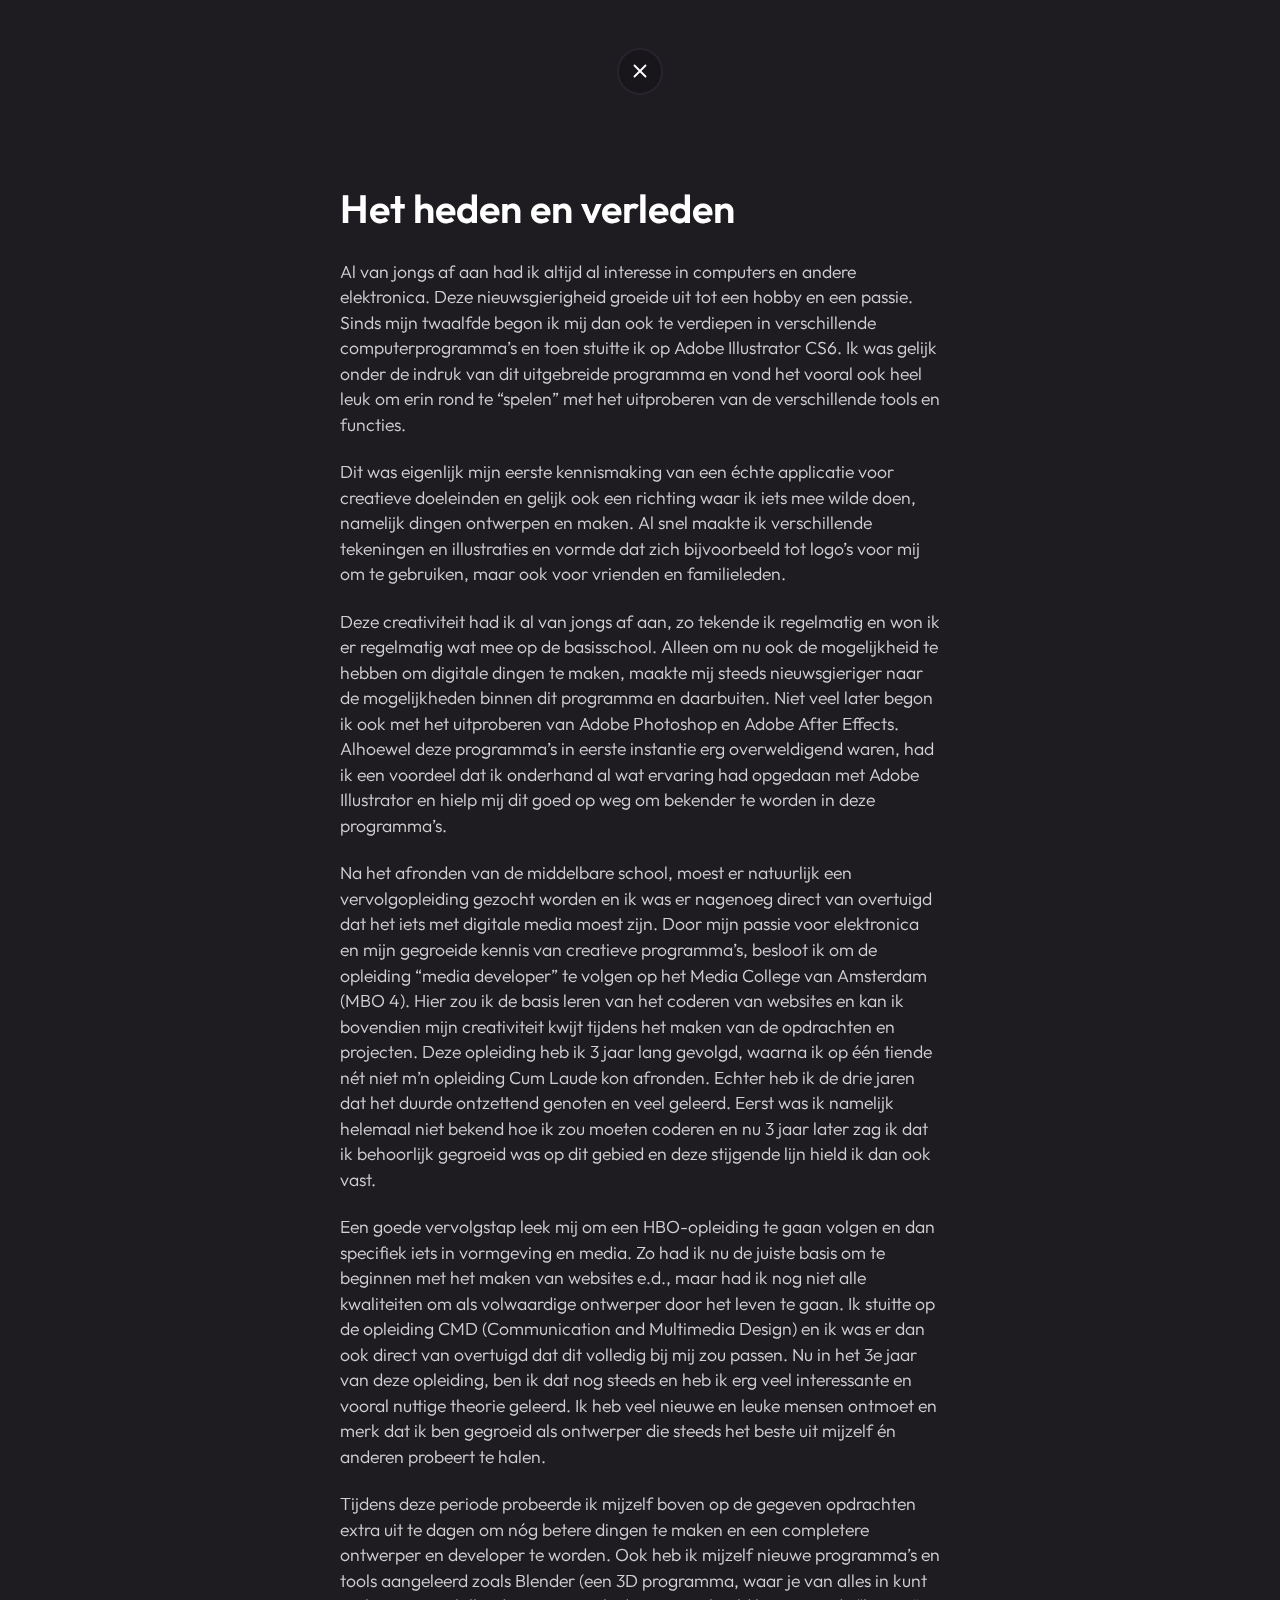
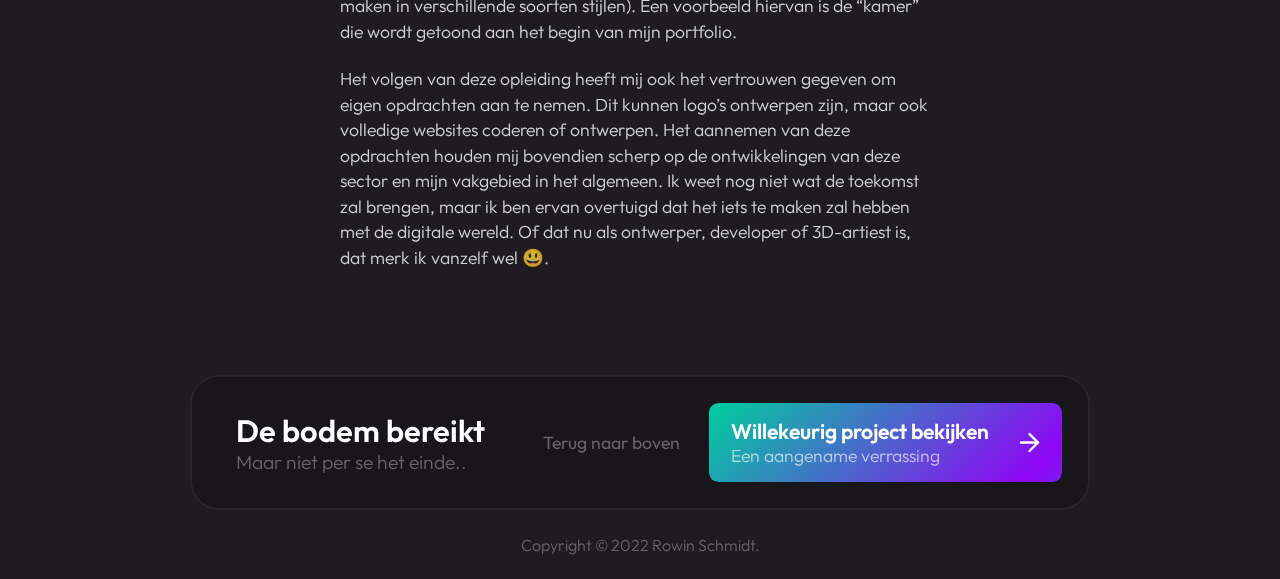
==== commit 232aa7b6: "Add files via upload" ====
--- a/het-heden-en-verleden.html
+++ b/het-heden-en-verleden.html
@@ -26,9 +26,9 @@
             <h2>Het heden en verleden</h2>
             <p>Al van jongs af aan had ik altijd al interesse in computers en andere elektronica. Deze nieuwsgierigheid groeide uit tot een hobby en een passie. Sinds mijn twaalfde begon ik mij dan ook te verdiepen in verschillende computerprogramma’s en toen stuitte ik op Adobe Illustrator CS6. Ik was gelijk onder de indruk van dit uitgebreide programma en vond het vooral ook heel leuk om erin rond te “spelen” met het uitproberen van de verschillende tools en functies.</p>
             <p>Dit was eigenlijk mijn eerste kennismaking van een échte applicatie voor creatieve doeleinden en gelijk ook een richting waar ik iets mee wilde doen, namelijk dingen ontwerpen en maken. Al snel maakte ik verschillende tekeningen en illustraties en vormde dat zich bijvoorbeeld tot logo’s voor mij om te gebruiken, maar ook voor vrienden en familieleden.</p>
-            <p>Deze creativiteit had ik al van jongs af aan, zo tekende ik regelmatig en won ik er regelmatig wat mee op de basisschool. Alleen om nu ook de mogelijkheid te hebben om digitale dingen te maken, maakte mij steeds nieuwsgieriger naar de mogelijkheden binnen dit programma en daarbuiten. Niet veel later begon ik ook met het uitproberen van Adobe Photoshop en Adobe After Effects. Alhoewel deze programma’s in eerste instantie erg overweldigend waren, had ik een voordeel dat ik onderhand al wat ervaring heb opgedaan met Adobe Illustrator en hielp mij dit goed op weg om bekender te worden in deze programma’s. </p>
+            <p>Deze creativiteit had ik al van jongs af aan, zo tekende ik regelmatig en won ik er regelmatig wat mee op de basisschool. Alleen om nu ook de mogelijkheid te hebben om digitale dingen te maken, maakte mij steeds nieuwsgieriger naar de mogelijkheden binnen dit programma en daarbuiten. Niet veel later begon ik ook met het uitproberen van Adobe Photoshop en Adobe After Effects. Alhoewel deze programma’s in eerste instantie erg overweldigend waren, had ik een voordeel dat ik onderhand al wat ervaring had opgedaan met Adobe Illustrator en hielp mij dit goed op weg om bekender te worden in deze programma’s. </p>
             <p>Na het afronden van de middelbare school, moest er natuurlijk een vervolgopleiding gezocht worden en ik was er nagenoeg direct van overtuigd dat het iets met digitale media moest zijn. Door mijn passie voor elektronica en mijn gegroeide kennis van creatieve programma’s, besloot ik om de opleiding “media developer” te volgen op het Media College van Amsterdam (MBO 4). Hier zou ik de basis leren van het coderen van websites en kan ik bovendien mijn creativiteit kwijt tijdens het maken van de opdrachten en projecten. Deze opleiding heb ik 3 jaar lang gevolgd, waarna ik op één tiende nét niet m’n opleiding Cum Laude kon afronden. Echter heb ik de drie jaren dat het duurde ontzettend genoten en veel geleerd. Eerst was ik namelijk helemaal niet bekend hoe ik zou moeten coderen en nu 3 jaar later zag ik dat ik behoorlijk gegroeid was op dit gebied en deze stijgende lijn hield ik dan ook vast. </p>
-            <p>Een goede vervolgstap leek mij om een hBO-opleiding te gaan volgen en dan specifiek iets in vormgeving en media. Zo had ik nu de juiste basis om te beginnen met het maken van websites e.d., maar had ik nog niet alle kwaliteiten om als volwaardige ontwerper door het leven te gaan. Ik stuitte op de opleiding CMD (Communication and Multimedia Design) en ik was er dan ook direct van overtuigd dat dit volledig bij mij past. Nu in het 3e jaar van deze opleiding, ben ik dat nog steeds en heb ik erg veel interessante en vooral nuttige theorie geleerd. Ik heb veel nieuwe en leuke mensen ontmoet en merk dat ik ben gegroeid als ontwerper die steeds het beste uit mijzelf- en anderen probeert te halen. </p>
+            <p>Een goede vervolgstap leek mij om een HBO-opleiding te gaan volgen en dan specifiek iets in vormgeving en media. Zo had ik nu de juiste basis om te beginnen met het maken van websites e.d., maar had ik nog niet alle kwaliteiten om als volwaardige ontwerper door het leven te gaan. Ik stuitte op de opleiding CMD (Communication and Multimedia Design) en ik was er dan ook direct van overtuigd dat dit volledig bij mij zou passen. Nu in het 3e jaar van deze opleiding, ben ik dat nog steeds en heb ik erg veel interessante en vooral nuttige theorie geleerd. Ik heb veel nieuwe en leuke mensen ontmoet en merk dat ik ben gegroeid als ontwerper die steeds het beste uit mijzelf én anderen probeert te halen. </p>
             <p>Tijdens deze periode probeerde ik mijzelf boven op de gegeven opdrachten extra uit te dagen om nóg betere dingen te maken en een completere ontwerper en developer te worden. Ook heb ik mijzelf nieuwe programma’s en tools aangeleerd zoals Blender (een 3D programma, waar je van alles in kunt maken in verschillende soorten stijlen). Een voorbeeld hiervan is de “kamer” die wordt getoond aan het begin van mijn portfolio.</p>
             <p>Het volgen van deze opleiding heeft mij ook het vertrouwen gegeven om eigen opdrachten aan te nemen. Dit kunnen logo’s ontwerpen zijn, maar ook volledige websites coderen of ontwerpen. Het aannemen van deze opdrachten houden mij bovendien scherp op de ontwikkelingen van deze sector en mijn vakgebied in het algemeen. Ik weet nog niet wat de toekomst zal brengen, maar ik ben ervan overtuigd dat het iets te maken zal hebben met de digitale wereld. Of dat nu als ontwerper, developer of 3D-artiest is, dat merk ik vanzelf wel 😃.</p>
         </article>
--- a/assets/styles/main.css
+++ b/assets/styles/main.css
@@ -5,6 +5,7 @@
     --font-outfit: 'Outfit', sans-serif;
 
     --wrapper-width: 1200px;
+    --wrapper-small-width: 600px;
 
     --color-white: #FFFFFF;
     --color-black: #000000;
@@ -139,6 +140,9 @@
     transform: translateX(-50%);
     transition: 250ms;
 }
+section.landing-render video {
+    display: none;
+}
 
 
 
@@ -161,7 +165,6 @@
 }
 section.loading-overlay svg {
     position: absolute;
-    /* height: 22.7%; */
     height: 21%;
     fill: none;
     stroke-dasharray: 250;
@@ -476,6 +479,7 @@
 }
 main section.dashboard > ul > li:nth-of-type(2) > div .gmnoprint, 
 main section.dashboard > ul > li:nth-of-type(2) > div .gm-svpc,
+main section.dashboard > ul > li:nth-of-type(2) > div .gm-style-cc,
 main section.dashboard > ul > li:nth-of-type(2) > div .gm-fullscreen-control,
 main section.dashboard > ul > li:nth-of-type(2) > div div > a > div > img {
     display: none;
@@ -854,7 +858,6 @@
     flex-direction: column;
     justify-content: space-between;
     padding: 1.65em 2.5em 1.5em 2.5em;
-    /* padding: 1.5em 1.75em; */
 }
 main section.dashboard > ul > li:nth-of-type(10) h2 {
     font-size: 1.45em;
@@ -869,7 +872,6 @@
     margin-top: 0.65em;
 }
 main section.dashboard > ul > li:nth-of-type(10) a {
-    /* align-self: flex-start; */
     margin-left: -1em;
 }
 
@@ -879,10 +881,6 @@
 
 main section.dashboard > ul > li:nth-of-type(12) {
     grid-column: span 2;
-}
-
-main section.dashboard > ul > li:nth-of-type(13) {
-    /* grid-column: span 2; */
 }
 
 /* GRID ITEM PROJECT */
@@ -920,6 +918,7 @@
 }
 
 
+
 /* CONTENT PAGE -------------------------------- */
 /* CONTENT PAGE -------------------------------- */
 body.content-page main,
@@ -1099,6 +1098,7 @@
     border: 2px solid var(--color-darkish-highlight);
     border-radius: 1.65em;
     overflow: hidden;
+    line-height: 0;
 }
 /* GRID LAYOUT 1 (6 ITEMS) */
 main section.project-details-grid.grid-layout-1 ul li:nth-of-type(1),
@@ -1182,12 +1182,63 @@
     object-fit: cover;
 }
 
-/* LONG ABOUT ME TEXT ---------- */
-
-
-
-
-
+/* ABOUT ME PAGE ---------- */
+main.about-me {
+    margin-top: 5em;
+    font-size: 1.1em;
+    font-weight: 300;
+    color: rgb(255 255 255 / 0.8);
+}
+main.about-me article {
+    margin: 0 auto;
+    width: 90%;
+    max-width: var(--wrapper-small-width);
+}
+main.about-me article h2 {
+    margin-bottom: 0.65em;
+    /* padding: 0 1.3em; */
+    font-size: 2.25em;
+    font-weight: 600;
+    color: var(--color-white);
+}
+main.about-me article p {
+    margin-bottom: 1.25em;
+    /* padding: 0 3em; */
+    line-height: 1.45em;
+}
+main.about-me article p:last-of-type {
+    margin-bottom: 0;
+}
+main.about-me article a {
+    position: relative;
+    background: -webkit-linear-gradient(-45deg, var(--color-gradient-primary), var(--color-gradient-secondary), var(--color-gradient-primary));
+    background-size: 200%;
+    background-position: top left;
+    -webkit-background-clip: text;
+    -webkit-text-fill-color: transparent;
+    text-decoration: none;
+    font-weight: 400;
+    transition: 850ms ease;
+}
+main.about-me article a::after {
+    content: '';
+    position: absolute;
+    left: 0;
+    bottom: 0.1em;
+    width: 100%;
+    background-image: linear-gradient(90deg, var(--color-gradient-primary) 0%, var(--color-gradient-secondary) 50%, var(--color-gradient-primary) 100%);
+    background-size: 200%;
+    background-position: center left;
+    border-radius: 0.1em;
+    height: 0.1em;
+    transition: 850ms ease;
+}
+main.about-me article a:hover {
+    background-position: bottom right;
+}
+main.about-me article a:hover::after {
+    background-position: center right;
+}
 
 
 
@@ -1304,7 +1355,199 @@
 
 
 
-
+/* MEDIA QUERIES -------------------------------- */
+/* MEDIA QUERIES -------------------------------- */
+/* ULTRA WIDE */
+@media (min-width: 3000px) {
+    header {
+        padding: 0 7.5em;
+    }
+    section.loading-overlay svg {
+        height: 22.7%;
+    }
+}
+
+/* TRIPLE COLUMN - SMALL LAPTOP / LARGE TABLET */
+@media (max-width: 1350px) {
+    :root {
+        --wrapper-width: 900px;
+    }
+    main section.dashboard > ul {
+        grid-template-columns: repeat(3, 1fr);
+        width: 100%;
+    }
+    main section.dashboard > ul > li:nth-of-type(7) {
+        height: calc((var(--wrapper-width) / 3) - 12px);
+    }
+    main section.dashboard > ul > li:nth-of-type(11),
+    main section.dashboard > ul > li:nth-of-type(12) {
+        aspect-ratio: 1;
+        grid-column: unset;
+    }
+    main section.dashboard > ul > li:nth-of-type(11).large-contain-background-image > img {
+        object-fit: cover;
+    }
+    main section.project-details-info > section:first-of-type ul {
+        flex-wrap: wrap;
+    }
+    main section.project-details-grid ul {
+        grid-template-columns: repeat(3, 1fr);
+    }
+}
+
+/* DOUBLE COLUMN - SMALL TABLET */
+@media (max-width: 1000px) {
+    :root {
+        --wrapper-width: 590px;
+        --wrapper-small-width: 590px;
+    }
+    section.landing-render {
+        position: fixed;
+        left: 0;
+        top: 0;
+        height: 100%;
+        z-index: 1000;
+        transition: 450ms ease;
+    }
+    section.landing-render canvas,
+    section.landing-render strong {
+        display: none;
+    }
+    section.landing-render video {
+        display: block;
+        height: 100%;
+        width: 100%;
+        object-fit: cover;
+    }
+    section.landing-render.finished {
+        opacity: 0;
+        visibility: hidden;
+        pointer-events: none;
+    }
+    main section.dashboard > ul {
+        grid-template-columns: repeat(2, 1fr);
+    }
+    main section.dashboard > ul > li:nth-of-type(7) {
+        height: calc((var(--wrapper-width) / 2) - 8px);
+    }
+    main section.project-details-info {
+        flex-direction: column;
+    }
+    main section.project-details-grid ul {
+        grid-template-columns: repeat(2, 1fr);
+    }
+
+    footer > ul > li:first-of-type {
+        display: none;
+    }
+    footer > ul > li:last-of-type > a > ul > li strong {
+        font-size: 1.1em;
+    }
+}
+
+/* SINGLE COLUMN - MOBILE */
+@media (max-width: 700px) {
+    :root {
+        --wrapper-width: 288px;
+        --wrapper-small-width: 288px;
+    }
+    header {
+        justify-content: center;
+        padding: 0;
+        font-size: 0.95em;
+    }
+    header > div {
+        display: none;
+    }
+
+    main section.dashboard > ul {
+        display: flex;
+        flex-direction: column;
+        grid-template-columns: unset;
+        grid-auto-flow: unset;
+        grid-gap: unset;
+        gap: 1em;
+    }
+    main section.dashboard > ul > li {
+        padding: 2.15em 2.2em;
+        font-size: 1em;
+    }
+    main section.dashboard > ul > li:nth-of-type(1) {
+        flex-direction: column;
+    }
+    main section.dashboard > ul > li:nth-of-type(1) div {
+        text-align: center;
+    }
+    main section.dashboard > ul > li:nth-of-type(1) div img {
+        margin: 0.5em auto 0 auto;
+        height: 7em;
+        width: 7em;
+    }
+    main section.dashboard > ul > li:nth-of-type(1) div h2 {
+        margin-top: 1em;
+        margin-bottom: 0.5em;
+    }
+    main section.dashboard > ul > li.grid-item-project {
+        aspect-ratio: 1 / 2;
+    }
+    main section.dashboard > ul > li:nth-of-type(7) {
+        height: unset;
+    }
+    main section.dashboard > ul > li:nth-of-type(7)::before,
+    main section.dashboard > ul > li:nth-of-type(7)::after {
+        transform: translateY(-47.5%);
+    }
+    main section.dashboard > ul > li:nth-of-type(7) > ul {
+        margin-top: 1em;
+    }
+    main section.dashboard > ul > li:nth-of-type(10) {
+        padding: 2.15em 2.2em 1.5em 2.2em;
+    }
+    main section.dashboard > ul > li:nth-of-type(10) h2 {
+        font-size: 1.75em;
+    }
+    main section.dashboard > ul > li:nth-of-type(10) a {
+        margin-left: -0.65em;
+    }
+    main section.dashboard > ul > li:nth-of-type(11), 
+    main section.dashboard > ul > li:nth-of-type(12),
+    main section.dashboard > ul > li:nth-of-type(13) {
+        aspect-ratio: 1;
+    }
+    main section.project-details-grid ul {
+        display: flex;
+        flex-direction: column;
+        grid-template-columns: unset;
+        grid-auto-flow: unset;
+        grid-gap: unset;
+        gap: 1em;
+    }
+
+    footer {
+        margin-top: 5em;
+    }
+    footer > ul {
+        flex-direction: column;
+        gap: 1.5em;
+        padding: 1.5em;
+    }
+    footer > ul > li:nth-of-type(2) {
+        order: 2;
+    }
+    footer > ul > li:nth-of-type(3) {
+        order: 1;
+    }
+    footer > ul > li:last-of-type > a > ul {
+        gap: 1em;
+    }
+    footer > ul > li:last-of-type > a > ul > li strong {
+        font-size: 1em;
+        margin-bottom: 0.5em;
+    }
+    footer > ul > li:last-of-type > a > ul > li span {
+        font-size: 0.9em;
+    }
+}
 
 
 
@@ -1314,4 +1557,6 @@
     to {
         stroke-dashoffset: 3000;
     }
-}+}
+
+
